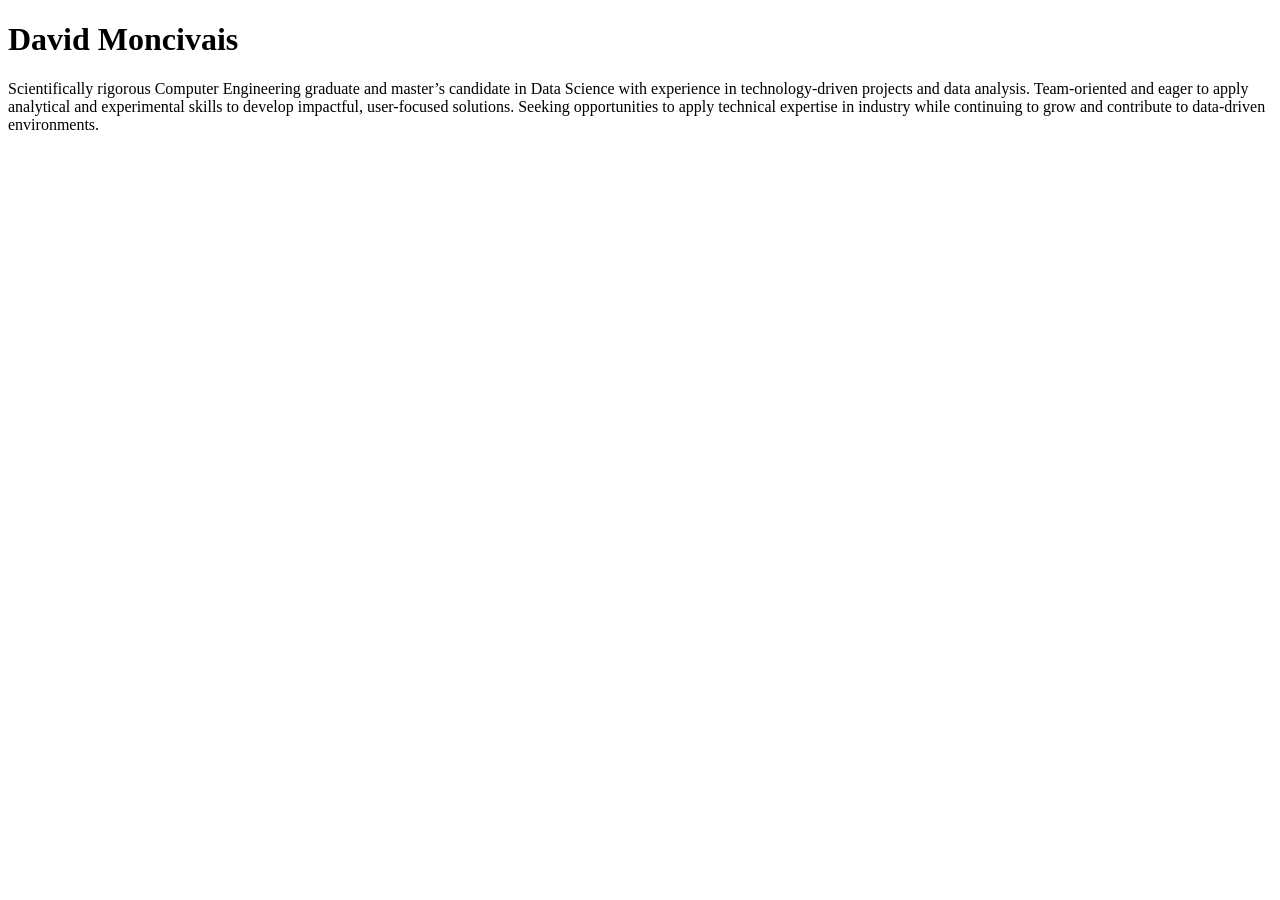
==== index.html @ 5b3eea37 "Create index.html" ====
<!DOCTYPE html>
<html lang="en">
<head>
    <meta charset="UTF-8">
    <meta name="viewport" content="width=device-width, initial-scale=1.0">
    <title>David Moncivais: Personal site portfolio.</title>
</head>
<body>
    <h1>David Moncivais</h1>
    <p>
        Scientifically rigorous Computer Engineering graduate and master’s candidate in Data Science with experience in technology-driven projects and data analysis. Team-oriented and eager to apply analytical and experimental skills to develop impactful, user-focused solutions. Seeking opportunities to apply technical expertise in industry while continuing to grow and contribute to data-driven environments.
    </p>
</body>
</html>
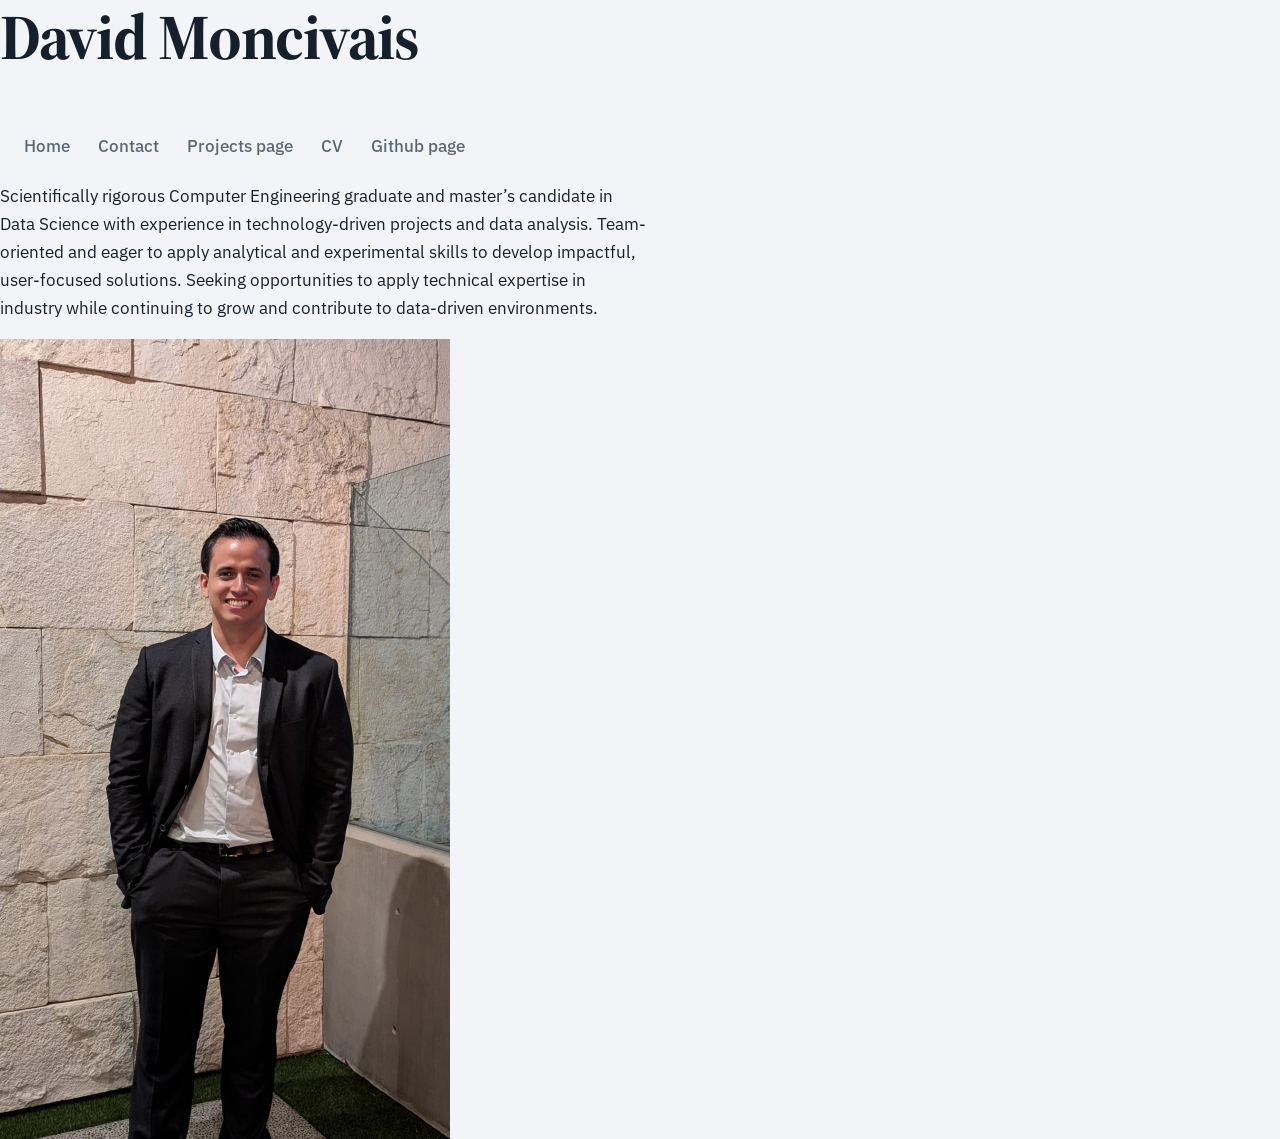
==== commit c7ef13ee: "Finish skeleton Basic structure for portfolio/CV web page." ====
--- a/index.html
+++ b/index.html
@@ -4,11 +4,22 @@
     <meta charset="UTF-8">
     <meta name="viewport" content="width=device-width, initial-scale=1.0">
     <title>David Moncivais: Personal site portfolio.</title>
+    <link rel="stylesheet" href="style.css">
 </head>
 <body>
     <h1>David Moncivais</h1>
+    <nav>
+        <ul>
+            <li><a href="./index.html">Home</a></li>
+            <li><a href="./contact/index.html">Contact</a></li>
+            <li><a href="./projects/index.html">Projects page</a></li>
+            <li><a href="./CV/index.html">CV</a></li>
+            <li><a href="https://github.com/monci07" target="_blank">Github page</a></li>
+        </ul>
+    </nav>
     <p>
         Scientifically rigorous Computer Engineering graduate and master’s candidate in Data Science with experience in technology-driven projects and data analysis. Team-oriented and eager to apply analytical and experimental skills to develop impactful, user-focused solutions. Seeking opportunities to apply technical expertise in industry while continuing to grow and contribute to data-driven environments.
     </p>
+    <img src="images/ProfileImage.jpeg" alt="Profile image" style="width:450px; height:800px;">
 </body>
 </html>
--- a/style.css
+++ b/style.css
@@ -0,0 +1,364 @@
+/* ==========================================================
+   style.css — Home, Projects y Contact
+   Enlázalo en cada página con:
+   <link rel="stylesheet" href="style.css">   (raíz)
+   <link rel="stylesheet" href="../style.css"> (subcarpetas)
+   ========================================================== */
+
+@import url("https://fonts.googleapis.com/css2?family=IBM+Plex+Sans:wght@400;500;600&family=Source+Serif+4:wght@600;700&display=swap");
+
+/* ---------- Variables ---------- */
+:root {
+    --bg: #f2f4f7;
+    --surface: #ffffff;
+    --ink: #16202c;
+    --muted: #5b6775;
+    --line: #d5dae1;
+    --accent: #2748e8;
+    --accent-ink: #ffffff;
+
+    --font-body: "IBM Plex Sans", system-ui, -apple-system, "Segoe UI", sans-serif;
+    --font-head: "Source Serif 4", Georgia, "Times New Roman", serif;
+
+    --radius: 6px;
+    --page-width: 62rem;
+}
+
+@media (prefers-color-scheme: dark) {
+    :root {
+        --bg: #10161d;
+        --surface: #17202a;
+        --ink: #e8edf3;
+        --muted: #9aa6b4;
+        --line: #2a3644;
+        --accent: #7b93ff;
+        --accent-ink: #10161d;
+    }
+}
+
+/* ---------- Base ---------- */
+*,
+*::before,
+*::after {
+    box-sizing: border-box;
+}
+
+html {
+    scroll-behavior: smooth;
+}
+
+body {
+    margin: 0;
+    font-family: var(--font-body);
+    font-size: 1.0625rem;
+    line-height: 1.65;
+    color: var(--ink);
+    background: var(--bg);
+}
+
+img {
+    max-width: 100%;
+    height: auto;
+    display: block;
+}
+
+a {
+    color: var(--accent);
+    text-underline-offset: 0.2em;
+}
+
+a:hover {
+    text-decoration-thickness: 2px;
+}
+
+:focus-visible {
+    outline: 3px solid var(--accent);
+    outline-offset: 3px;
+    border-radius: 2px;
+}
+
+h1,
+h2,
+h3 {
+    font-family: var(--font-head);
+    line-height: 1.15;
+    margin: 0 0 0.6em;
+}
+
+h1 {
+    font-size: clamp(2.4rem, 6vw, 4rem);
+    letter-spacing: -0.02em;
+}
+
+h2 {
+    font-size: clamp(1.6rem, 3.5vw, 2.1rem);
+}
+
+h3 {
+    font-size: 1.25rem;
+}
+
+p {
+    margin: 0 0 1em;
+    max-width: 65ch;
+}
+
+/* ---------- Header y navegación ---------- */
+header {
+    background: var(--surface);
+    border-bottom: 1px solid var(--line);
+}
+
+nav {
+    max-width: none;
+    margin: 0;
+    padding: 1rem 1.5rem;
+}
+
+nav ul {
+    list-style: none;
+    margin: 0;
+    padding: 0;
+    display: flex;
+    flex-wrap: wrap;
+    gap: 0.5rem 1.75rem;
+}
+
+nav a {
+    display: inline-block;
+    padding: 0.25rem 0;
+    color: var(--muted);
+    font-weight: 500;
+    text-decoration: none;
+    border-bottom: 2px solid transparent;
+}
+
+nav a:hover {
+    color: var(--ink);
+}
+
+/* Página actual: agrega class="active" o aria-current="page" al enlace */
+nav a.active,
+nav a[aria-current="page"] {
+    color: var(--ink);
+    border-bottom-color: var(--accent);
+}
+
+/* ---------- Layout general ---------- */
+main {
+    max-width: var(--page-width);
+    margin: 0 auto;
+    padding: 0 1.5rem;
+}
+
+.section {
+    padding: 3.5rem 0;
+}
+
+.section + .section {
+    border-top: 1px solid var(--line);
+}
+
+/* ---------- Home: hero con cuadrícula tipo papel milimetrado ---------- */
+.hero {
+    display: grid;
+    grid-template-columns: 1fr;
+    gap: 2rem;
+    align-items: center;
+    padding: 4rem 1.5rem;
+    margin: 2rem 0 0;
+    border: 1px solid var(--line);
+    border-radius: var(--radius);
+    background-color: var(--surface);
+    background-image:
+        linear-gradient(var(--line) 1px, transparent 1px),
+        linear-gradient(90deg, var(--line) 1px, transparent 1px);
+    background-size: 32px 32px;
+    background-position: -1px -1px;
+}
+
+.hero > * {
+    background: var(--surface);
+    padding: 0.25rem 0.5rem;
+    width: fit-content;
+}
+
+.hero h1 {
+    margin-bottom: 0.3em;
+}
+
+.hero p {
+    color: var(--muted);
+    font-size: 1.15rem;
+}
+
+.hero img,
+.profile-img {
+    width: 180px;
+    height: 180px;
+    object-fit: cover;
+    border-radius: 50%;
+    border: 3px solid var(--surface);
+    outline: 1px solid var(--line);
+}
+
+@media (min-width: 720px) {
+    .hero {
+        grid-template-columns: 1fr auto;
+        padding: 4.5rem 3rem;
+    }
+
+    .hero img {
+        order: 2;
+    }
+}
+
+/* ---------- Botones ---------- */
+.btn {
+    display: inline-block;
+    padding: 0.7rem 1.4rem;
+    font: inherit;
+    font-weight: 600;
+    text-decoration: none;
+    color: var(--accent-ink);
+    background: var(--accent);
+    border: 2px solid var(--accent);
+    border-radius: var(--radius);
+    cursor: pointer;
+}
+
+.btn:hover {
+    filter: brightness(1.1);
+}
+
+.btn-outline {
+    color: var(--accent);
+    background: transparent;
+}
+
+.btn-outline:hover {
+    background: var(--accent);
+    color: var(--accent-ink);
+    filter: none;
+}
+
+.actions {
+    display: flex;
+    flex-wrap: wrap;
+    gap: 0.75rem;
+    margin-top: 1.5rem;
+}
+
+/* ---------- Projects ---------- */
+.projects {
+    display: grid;
+    grid-template-columns: 1fr;
+    gap: 1.5rem;
+}
+
+@media (min-width: 720px) {
+    .projects {
+        grid-template-columns: repeat(2, 1fr);
+    }
+}
+
+.project {
+    padding: 0 0 0 1.25rem;
+    border-left: 4px solid var(--accent);
+}
+
+.project h3 {
+    margin-bottom: 0.3em;
+}
+
+.project p {
+    color: var(--muted);
+    margin-bottom: 0.75rem;
+}
+
+.project a {
+    font-weight: 600;
+}
+
+/* Etiquetas de tecnologías: <ul class="tags"><li>Python</li>... */
+.tags {
+    list-style: none;
+    margin: 0 0 0.75rem;
+    padding: 0;
+    display: flex;
+    flex-wrap: wrap;
+    gap: 0.4rem;
+}
+
+.tags li {
+    padding: 0.1rem 0.6rem;
+    font-size: 0.875rem;
+    color: var(--muted);
+    background: var(--surface);
+    border: 1px solid var(--line);
+    border-radius: 999px;
+}
+
+/* ---------- Contact ---------- */
+.contact-form {
+    display: grid;
+    gap: 1.25rem;
+    max-width: 36rem;
+}
+
+.contact-form label {
+    display: block;
+    margin-bottom: 0.35rem;
+    font-weight: 600;
+}
+
+.contact-form input,
+.contact-form textarea {
+    width: 100%;
+    padding: 0.7rem 0.85rem;
+    font: inherit;
+    color: var(--ink);
+    background: var(--surface);
+    border: 1px solid var(--line);
+    border-radius: var(--radius);
+}
+
+.contact-form input:focus,
+.contact-form textarea:focus {
+    border-color: var(--accent);
+}
+
+.contact-form textarea {
+    min-height: 9rem;
+    resize: vertical;
+}
+
+.contact-form .btn {
+    justify-self: start;
+}
+
+/* Lista de enlaces de contacto (email, LinkedIn, GitHub) */
+.contact-links {
+    list-style: none;
+    margin: 0 0 2rem;
+    padding: 0;
+    display: grid;
+    gap: 0.5rem;
+}
+
+/* ---------- Footer ---------- */
+footer {
+    max-width: var(--page-width);
+    margin: 2rem auto 0;
+    padding: 2rem 1.5rem;
+    color: var(--muted);
+    font-size: 0.9rem;
+    border-top: 1px solid var(--line);
+}
+
+/* ---------- Accesibilidad ---------- */
+@media (prefers-reduced-motion: reduce) {
+    html {
+        scroll-behavior: auto;
+    }
+}
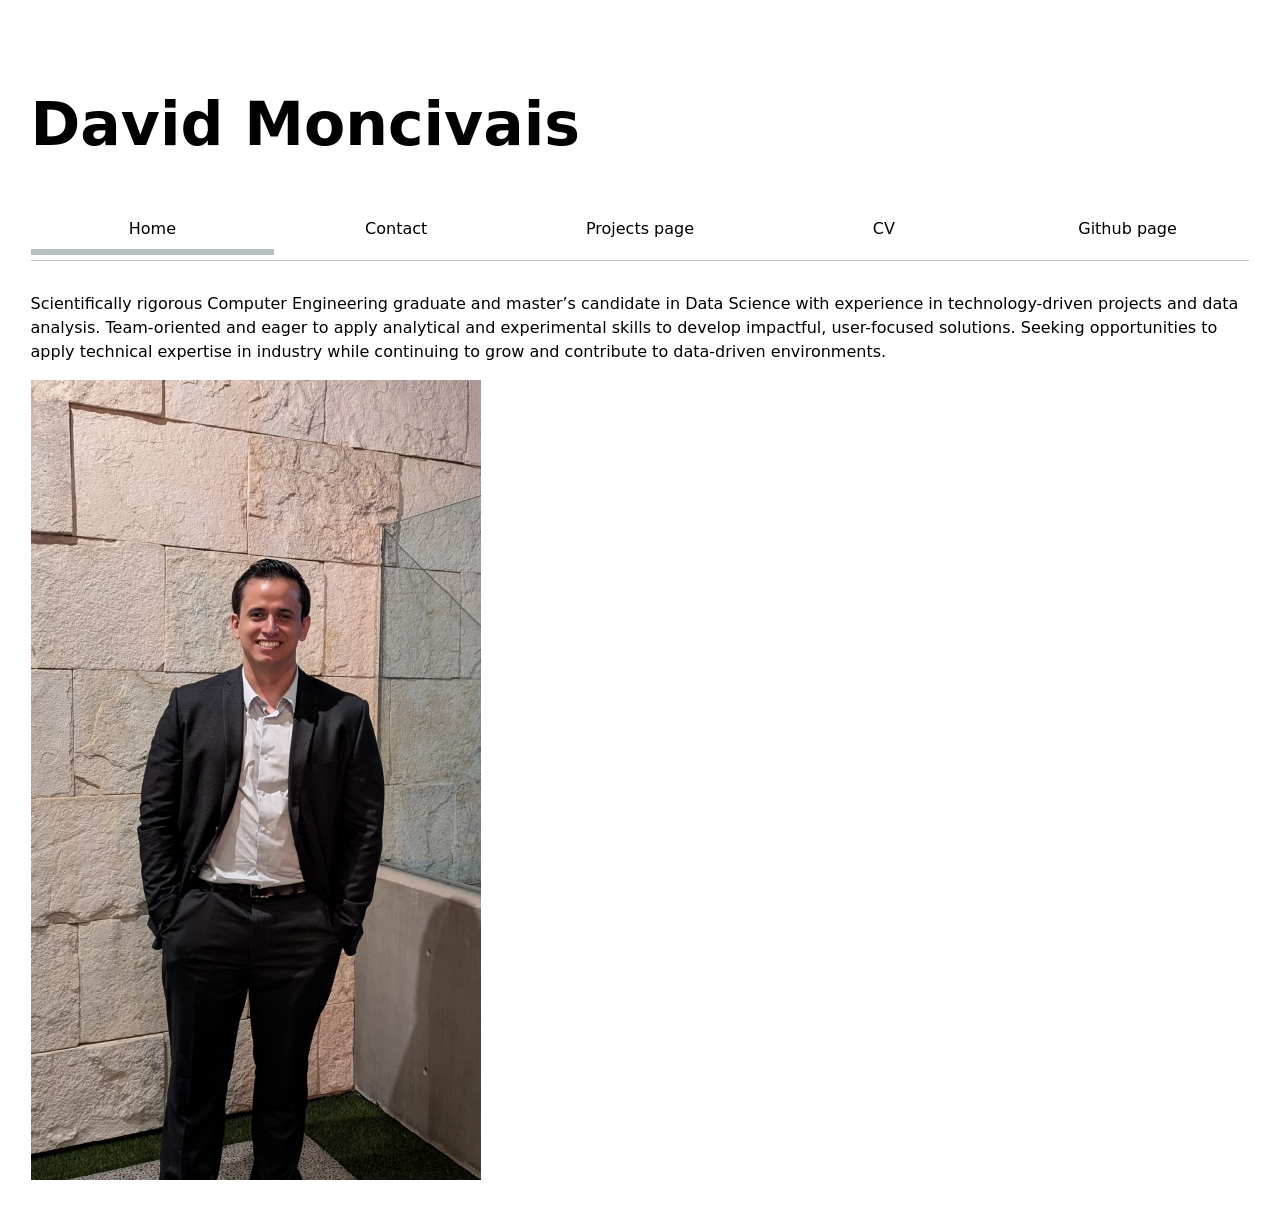
==== commit 1335c0e0: "Lab 2 done" ====
--- a/index.html
+++ b/index.html
@@ -10,7 +10,7 @@
     <h1>David Moncivais</h1>
     <nav>
         <ul>
-            <li><a href="./index.html">Home</a></li>
+            <li><a href="./index.html" class="current">Home</a></li>
             <li><a href="./contact/index.html">Contact</a></li>
             <li><a href="./projects/index.html">Projects page</a></li>
             <li><a href="./CV/index.html">CV</a></li>
--- a/style.css
+++ b/style.css
@@ -1,364 +1,106 @@
-/* ==========================================================
-   style.css — Home, Projects y Contact
-   Enlázalo en cada página con:
-   <link rel="stylesheet" href="style.css">   (raíz)
-   <link rel="stylesheet" href="../style.css"> (subcarpetas)
-   ========================================================== */
-
-@import url("https://fonts.googleapis.com/css2?family=IBM+Plex+Sans:wght@400;500;600&family=Source+Serif+4:wght@600;700&display=swap");
-
-/* ---------- Variables ---------- */
-:root {
-    --bg: #f2f4f7;
-    --surface: #ffffff;
-    --ink: #16202c;
-    --muted: #5b6775;
-    --line: #d5dae1;
-    --accent: #2748e8;
-    --accent-ink: #ffffff;
-
-    --font-body: "IBM Plex Sans", system-ui, -apple-system, "Segoe UI", sans-serif;
-    --font-head: "Source Serif 4", Georgia, "Times New Roman", serif;
-
-    --radius: 6px;
-    --page-width: 62rem;
-}
-
-@media (prefers-color-scheme: dark) {
-    :root {
-        --bg: #10161d;
-        --surface: #17202a;
-        --ink: #e8edf3;
-        --muted: #9aa6b4;
-        --line: #2a3644;
-        --accent: #7b93ff;
-        --accent-ink: #10161d;
-    }
-}
-
-/* ---------- Base ---------- */
-*,
-*::before,
-*::after {
-    box-sizing: border-box;
-}
-
-html {
-    scroll-behavior: smooth;
+:root{
+    --color-accent: oklch(65% 50% 0);
 }
 
 body {
-    margin: 0;
-    font-family: var(--font-body);
-    font-size: 1.0625rem;
-    line-height: 1.65;
-    color: var(--ink);
-    background: var(--bg);
+    font: 100%/1.5 system-ui;
+    max-width: 125ch;
+    margin-inline: auto;
+    padding: 3ch;
+    accent-color: var(--color-accent);
 }
 
-img {
-    max-width: 100%;
-    height: auto;
-    display: block;
+h1{
+    font-size: 375%;
 }
 
-a {
-    color: var(--accent);
-    text-underline-offset: 0.2em;
+nav{
+    display: flex;
+    margin-bottom: 3ch;
+    border-bottom-width: 1px;
+    border-bottom-style: solid;
+    border-bottom-color: oklch(80% 3% 200);
 }
 
-a:hover {
-    text-decoration-thickness: 2px;
+nav ul,
+nav li {
+    display: contents;
+    text-align: center;
 }
 
-:focus-visible {
-    outline: 3px solid var(--accent);
-    outline-offset: 3px;
-    border-radius: 2px;
+a{
+    flex: 1;
+    text-decoration: none;
+    color: inherit;
+    padding: 0.5em;
 }
 
-h1,
-h2,
-h3 {
-    font-family: var(--font-head);
-    line-height: 1.15;
-    margin: 0 0 0.6em;
+a.current{
+    border-bottom-width: 0.4em;
+    border-bottom-style: solid;
+    border-bottom-color: oklch(80% 3% 200);
+    margin-bottom: 0.5ch;
 }
 
-h1 {
-    font-size: clamp(2.4rem, 6vw, 4rem);
-    letter-spacing: -0.02em;
+nav a:hover{
+    border-bottom-width: 0.4em;
+    border-bottom-style: solid;
+    border-bottom-color: var(--color-accent);
+    margin-bottom: 0.5ch;
+    background-color: oklch(from var(--color-accent) 95% 5% h)
 }
 
-h2 {
-    font-size: clamp(1.6rem, 3.5vw, 2.1rem);
+form{
+    display: grid;
+    grid-template-columns: auto 1fr;
 }
 
-h3 {
-    font-size: 1.25rem;
+form label{
+    display: contents;
+    grid-template-columns: subgrid;
+    grid-column: 1 / -1;
+    
 }
 
-p {
-    margin: 0 0 1em;
-    max-width: 65ch;
+form button {
+    grid-column: 1 / -1;
 }
 
-/* ---------- Header y navegación ---------- */
-header {
-    background: var(--surface);
-    border-bottom: 1px solid var(--line);
+input{
+    font: inherit;
 }
 
-nav {
-    max-width: none;
-    margin: 0;
-    padding: 1rem 1.5rem;
+div.projects{
+    display: grid;
+    grid-template-columns: repeat(auto-fill, minmax(15em, 1fr));
+    gap: 1em;
 }
 
-nav ul {
-    list-style: none;
-    margin: 0;
-    padding: 0;
-    display: flex;
-    flex-wrap: wrap;
-    gap: 0.5rem 1.75rem;
+article{
+    grid-template-rows: subgrid;
+    grid-row: span 3;
+    gap: 1em;
 }
 
-nav a {
-    display: inline-block;
-    padding: 0.25rem 0;
-    color: var(--muted);
-    font-weight: 500;
-    text-decoration: none;
-    border-bottom: 2px solid transparent;
+article h2 {
+    margin: 0;
 }
 
-nav a:hover {
-    color: var(--ink);
+div.cvContent{
+    display: grid;
+    grid-template-columns: 1fr 1fr;
+    gap: 1em;
 }
 
-/* Página actual: agrega class="active" o aria-current="page" al enlace */
-nav a.active,
-nav a[aria-current="page"] {
-    color: var(--ink);
-    border-bottom-color: var(--accent);
+section.Education{
+    background-color: lightgreen;
 }
-
-/* ---------- Layout general ---------- */
-main {
-    max-width: var(--page-width);
-    margin: 0 auto;
-    padding: 0 1.5rem;
+section.skills{
+    background-color: lightgrey;
 }
-
-.section {
-    padding: 3.5rem 0;
+section.Experience{
+    background-color: lightcoral;
 }
-
-.section + .section {
-    border-top: 1px solid var(--line);
-}
-
-/* ---------- Home: hero con cuadrícula tipo papel milimetrado ---------- */
-.hero {
-    display: grid;
-    grid-template-columns: 1fr;
-    gap: 2rem;
-    align-items: center;
-    padding: 4rem 1.5rem;
-    margin: 2rem 0 0;
-    border: 1px solid var(--line);
-    border-radius: var(--radius);
-    background-color: var(--surface);
-    background-image:
-        linear-gradient(var(--line) 1px, transparent 1px),
-        linear-gradient(90deg, var(--line) 1px, transparent 1px);
-    background-size: 32px 32px;
-    background-position: -1px -1px;
-}
-
-.hero > * {
-    background: var(--surface);
-    padding: 0.25rem 0.5rem;
-    width: fit-content;
-}
-
-.hero h1 {
-    margin-bottom: 0.3em;
-}
-
-.hero p {
-    color: var(--muted);
-    font-size: 1.15rem;
-}
-
-.hero img,
-.profile-img {
-    width: 180px;
-    height: 180px;
-    object-fit: cover;
-    border-radius: 50%;
-    border: 3px solid var(--surface);
-    outline: 1px solid var(--line);
-}
-
-@media (min-width: 720px) {
-    .hero {
-        grid-template-columns: 1fr auto;
-        padding: 4.5rem 3rem;
-    }
-
-    .hero img {
-        order: 2;
-    }
-}
-
-/* ---------- Botones ---------- */
-.btn {
-    display: inline-block;
-    padding: 0.7rem 1.4rem;
-    font: inherit;
-    font-weight: 600;
-    text-decoration: none;
-    color: var(--accent-ink);
-    background: var(--accent);
-    border: 2px solid var(--accent);
-    border-radius: var(--radius);
-    cursor: pointer;
-}
-
-.btn:hover {
-    filter: brightness(1.1);
-}
-
-.btn-outline {
-    color: var(--accent);
-    background: transparent;
-}
-
-.btn-outline:hover {
-    background: var(--accent);
-    color: var(--accent-ink);
-    filter: none;
-}
-
-.actions {
-    display: flex;
-    flex-wrap: wrap;
-    gap: 0.75rem;
-    margin-top: 1.5rem;
-}
-
-/* ---------- Projects ---------- */
-.projects {
-    display: grid;
-    grid-template-columns: 1fr;
-    gap: 1.5rem;
-}
-
-@media (min-width: 720px) {
-    .projects {
-        grid-template-columns: repeat(2, 1fr);
-    }
-}
-
-.project {
-    padding: 0 0 0 1.25rem;
-    border-left: 4px solid var(--accent);
-}
-
-.project h3 {
-    margin-bottom: 0.3em;
-}
-
-.project p {
-    color: var(--muted);
-    margin-bottom: 0.75rem;
-}
-
-.project a {
-    font-weight: 600;
-}
-
-/* Etiquetas de tecnologías: <ul class="tags"><li>Python</li>... */
-.tags {
-    list-style: none;
-    margin: 0 0 0.75rem;
-    padding: 0;
-    display: flex;
-    flex-wrap: wrap;
-    gap: 0.4rem;
-}
-
-.tags li {
-    padding: 0.1rem 0.6rem;
-    font-size: 0.875rem;
-    color: var(--muted);
-    background: var(--surface);
-    border: 1px solid var(--line);
-    border-radius: 999px;
-}
-
-/* ---------- Contact ---------- */
-.contact-form {
-    display: grid;
-    gap: 1.25rem;
-    max-width: 36rem;
-}
-
-.contact-form label {
-    display: block;
-    margin-bottom: 0.35rem;
-    font-weight: 600;
-}
-
-.contact-form input,
-.contact-form textarea {
-    width: 100%;
-    padding: 0.7rem 0.85rem;
-    font: inherit;
-    color: var(--ink);
-    background: var(--surface);
-    border: 1px solid var(--line);
-    border-radius: var(--radius);
-}
-
-.contact-form input:focus,
-.contact-form textarea:focus {
-    border-color: var(--accent);
-}
-
-.contact-form textarea {
-    min-height: 9rem;
-    resize: vertical;
-}
-
-.contact-form .btn {
-    justify-self: start;
-}
-
-/* Lista de enlaces de contacto (email, LinkedIn, GitHub) */
-.contact-links {
-    list-style: none;
-    margin: 0 0 2rem;
-    padding: 0;
-    display: grid;
-    gap: 0.5rem;
-}
-
-/* ---------- Footer ---------- */
-footer {
-    max-width: var(--page-width);
-    margin: 2rem auto 0;
-    padding: 2rem 1.5rem;
-    color: var(--muted);
-    font-size: 0.9rem;
-    border-top: 1px solid var(--line);
-}
-
-/* ---------- Accesibilidad ---------- */
-@media (prefers-reduced-motion: reduce) {
-    html {
-        scroll-behavior: auto;
-    }
+section.Activitiesinterests{
+    background-color: tan;
 }
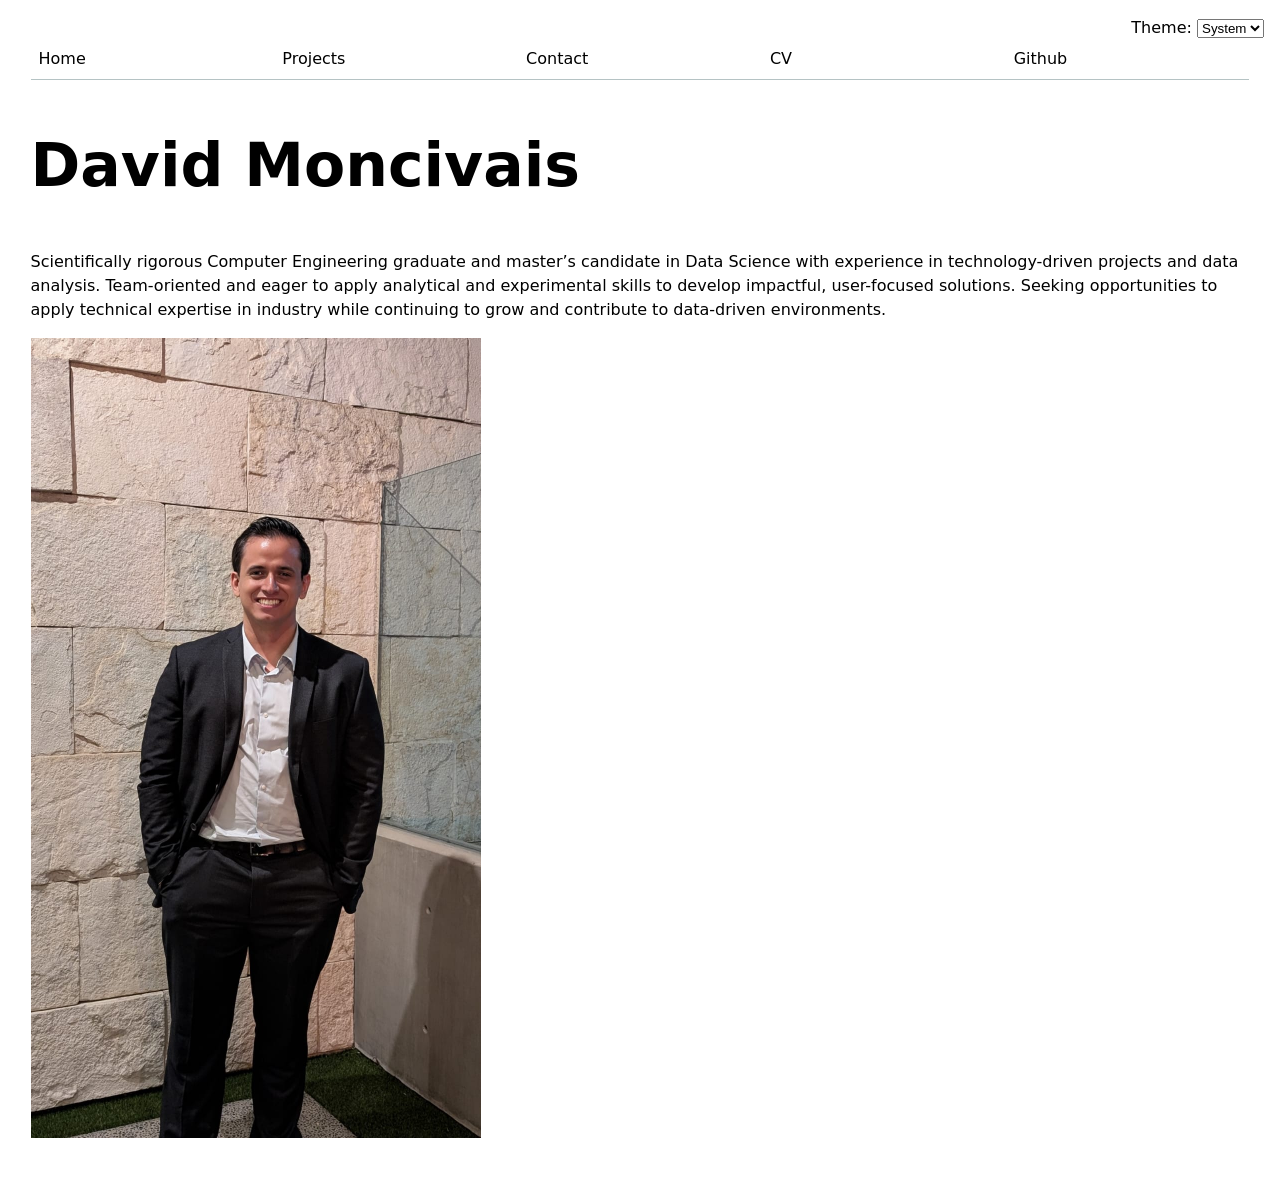
==== commit 03163a25: "End of lab 3" ====
--- a/index.html
+++ b/index.html
@@ -5,18 +5,11 @@
     <meta name="viewport" content="width=device-width, initial-scale=1.0">
     <title>David Moncivais: Personal site portfolio.</title>
     <link rel="stylesheet" href="style.css">
+    <script src="global.js" type="module"></script>
 </head>
 <body>
     <h1>David Moncivais</h1>
-    <nav>
-        <ul>
-            <li><a href="./index.html" class="current">Home</a></li>
-            <li><a href="./contact/index.html">Contact</a></li>
-            <li><a href="./projects/index.html">Projects page</a></li>
-            <li><a href="./CV/index.html">CV</a></li>
-            <li><a href="https://github.com/monci07" target="_blank">Github page</a></li>
-        </ul>
-    </nav>
+    
     <p>
         Scientifically rigorous Computer Engineering graduate and master’s candidate in Data Science with experience in technology-driven projects and data analysis. Team-oriented and eager to apply analytical and experimental skills to develop impactful, user-focused solutions. Seeking opportunities to apply technical expertise in industry while continuing to grow and contribute to data-driven environments.
     </p>
--- a/style.css
+++ b/style.css
@@ -1,5 +1,6 @@
 :root{
     --color-accent: oklch(65% 50% 0);
+    color-scheme: light dark;
 }
 
 body {
@@ -19,7 +20,7 @@
     margin-bottom: 3ch;
     border-bottom-width: 1px;
     border-bottom-style: solid;
-    border-bottom-color: oklch(80% 3% 200);
+    border-bottom-color: oklch(50% 10% 200 / 40%);
 }
 
 nav ul,
@@ -47,7 +48,7 @@
     border-bottom-style: solid;
     border-bottom-color: var(--color-accent);
     margin-bottom: 0.5ch;
-    background-color: oklch(from var(--color-accent) 95% 5% h)
+    background-color: color-mix(in oklch, var(--color-accent), canvas 85%);
 }
 
 form{
@@ -103,4 +104,10 @@
 }
 section.Activitiesinterests{
     background-color: tan;
+}
+
+label.color-scheme{
+    position: absolute;
+    top: 1rem;
+    right: 1rem;
 }
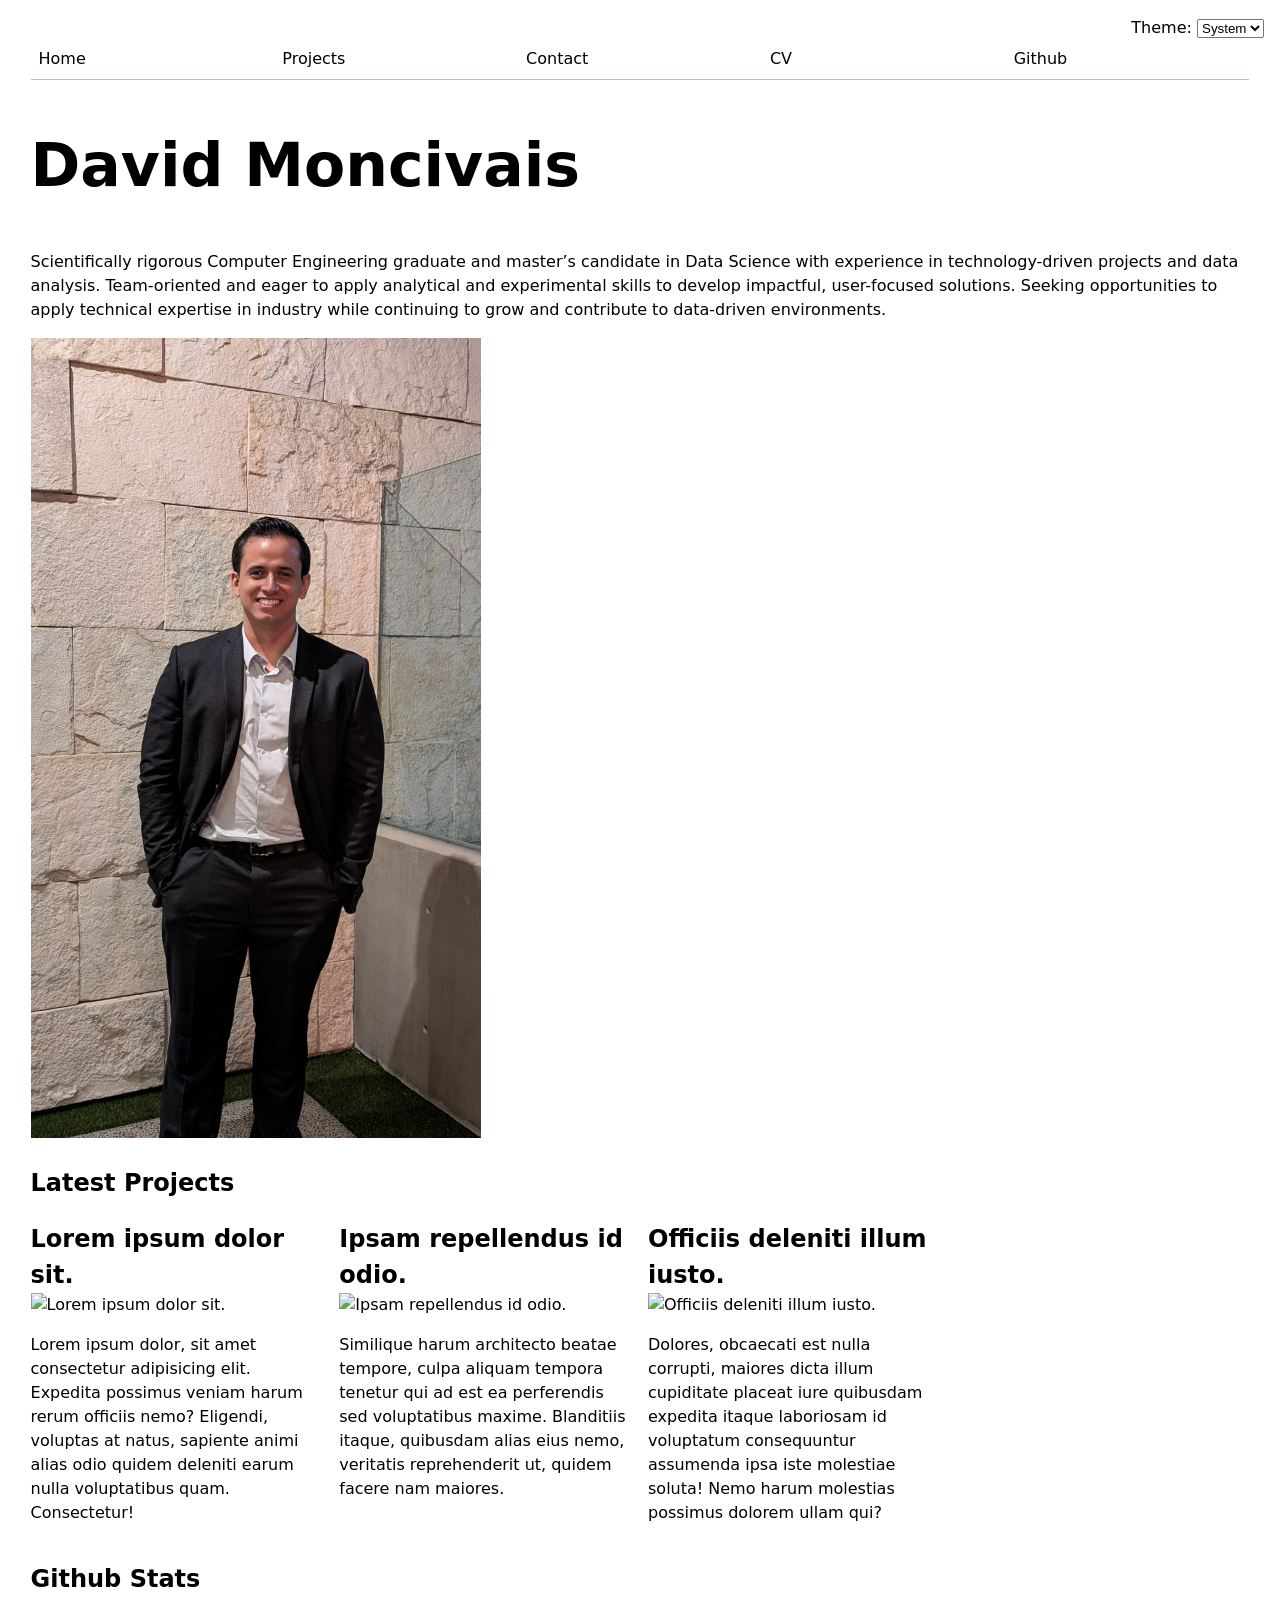
==== commit f74fc5b3: "End of lab 4" ====
--- a/index.html
+++ b/index.html
@@ -6,6 +6,7 @@
     <title>David Moncivais: Personal site portfolio.</title>
     <link rel="stylesheet" href="style.css">
     <script src="global.js" type="module"></script>
+    <script src="index.js" type="module" defer></script>
 </head>
 <body>
     <h1>David Moncivais</h1>
@@ -14,5 +15,10 @@
         Scientifically rigorous Computer Engineering graduate and master’s candidate in Data Science with experience in technology-driven projects and data analysis. Team-oriented and eager to apply analytical and experimental skills to develop impactful, user-focused solutions. Seeking opportunities to apply technical expertise in industry while continuing to grow and contribute to data-driven environments.
     </p>
     <img src="images/ProfileImage.jpeg" alt="Profile image" style="width:450px; height:800px;">
+    <h2>Latest Projects</h2>
+    <div class="projects"></div>
+    <h2>Github Stats</h2>
+    <div id="profile-stats"></div>
+
 </body>
 </html>
